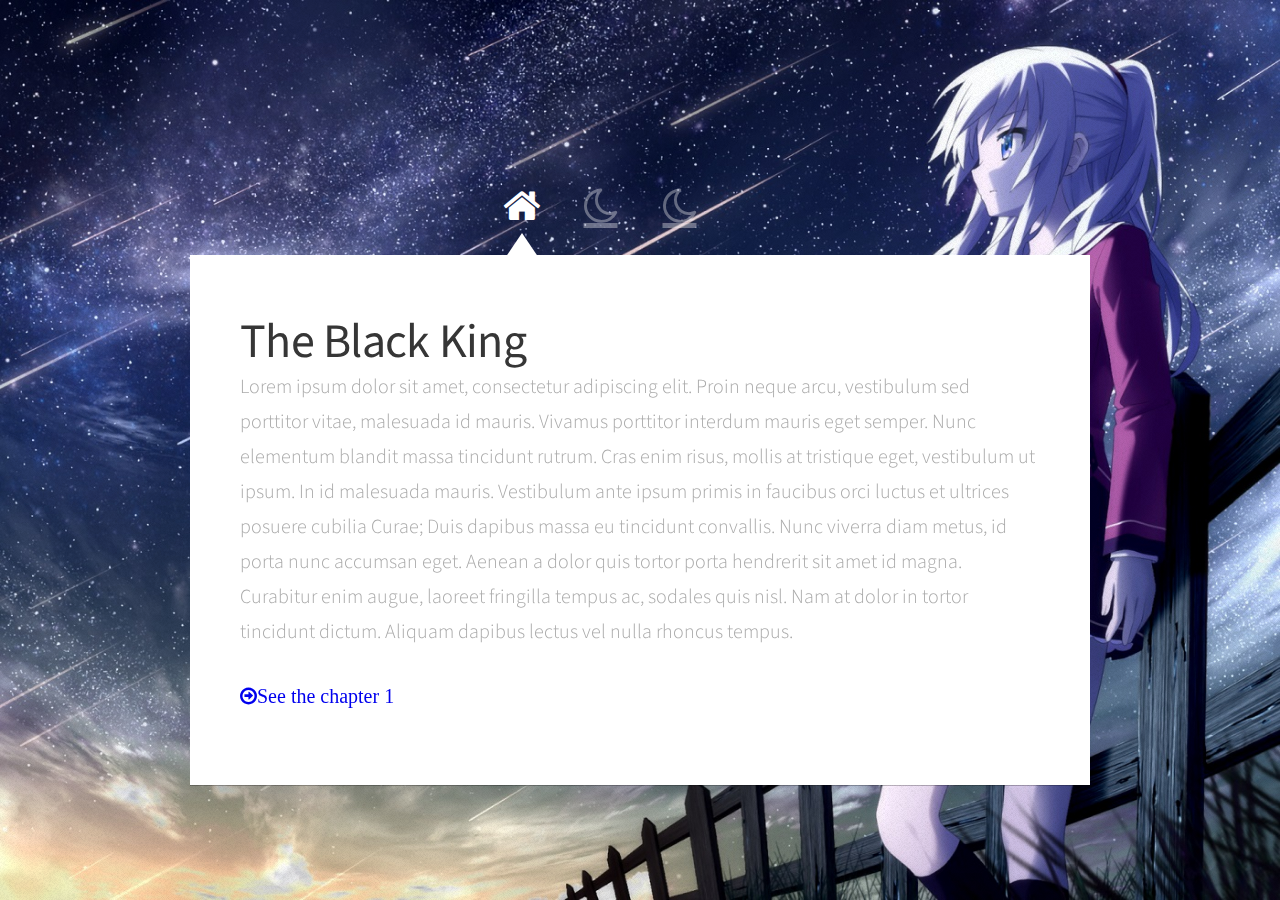
==== story.html @ 67799477 "Website want to build" ====
<!DOCTYPE html>
<html lang="en" dir="ltr">
    <head>
        <title>Characters</title>
		<meta charset="utf-8" />
		<meta name="viewport" content="width=device-width, initial-scale=1" />
		<!--[if lte IE 8]><script src="assets/js/ie/html5shiv.js"></script><![endif]-->
		<link rel="stylesheet" href="assets/css/main.css" />
		<noscript><link rel="stylesheet" href="assets/css/noscript.css" /></noscript>
		<!--[if lte IE 8]><link rel="stylesheet" href="assets/css/ie8.css" /><![endif]-->
    </head>
    <body>

        <!-- Wrapper -->
        <div id="wrapper">

            <!-- Nav -->
            <nav id="nav">
                <a href="#test" class="icon fa-home active"><span>About</span></a>
                <a href="#chOne" class="fa fa-moon-o"><span>Chapter 1</span></a>
                <a href="#chTwo" class="fa fa-moon-o"><span>Chapter 2</span></a>
                <!-- <i class="fas fa-chess-king"></i> -->
                <!-- <i class="glyphicon glyphicon-king"></i> -->
                <!-- <i class="fi-crown"></i> -->
                <a href="index.html"><span>Profile Page</span></a>
            </nav>

            <!-- Main -->
            <div id="main">

                <!-- The King Serise -->
                    <article id="test" class="panel" class="king">
                        <header>
                            <h1>The Black King</h1>
                            <p>
                                Lorem ipsum dolor sit amet, consectetur adipiscing elit. Proin neque arcu, vestibulum sed porttitor vitae, malesuada id mauris. Vivamus porttitor interdum mauris eget semper. Nunc elementum blandit massa tincidunt rutrum. Cras enim risus, mollis at tristique eget, vestibulum ut ipsum. In id malesuada mauris. Vestibulum ante ipsum primis in faucibus orci luctus et ultrices posuere cubilia Curae; Duis dapibus massa eu tincidunt convallis. Nunc viverra diam metus, id porta nunc accumsan eget. Aenean a dolor quis tortor porta hendrerit sit amet id magna. Curabitur enim augue, laoreet fringilla tempus ac, sodales quis nisl. Nam at dolor in tortor tincidunt dictum. Aliquam dapibus lectus vel nulla rhoncus tempus.
                            </p>
                        </header>
                        <a href="#chOne" class="jumplink pic">
                            <span class="arrow fa fa-arrow-circle-o-right"><span>See the chapter 1</span></span>
                            <!-- <img src="" alt=""> -->
                            <!-- <img src="images/me.jpg" alt="" /> -->
                        </a>
                    </article>

                <!-- Chapter 1 -->
                    <article id="chOne" class="panel">
                        <header>
                            <h2>Chapter 1: the black king</h2>
                            <!-- <p>IT Student at Madison Area Technical College</p> -->
                        </header>
                        <p>
                            Lorem ipsum dolor sit amet, consectetur adipiscing elit. Integer sodales vel eros sit amet ornare. Nam ullamcorper magna vitae luctus sollicitudin. Maecenas porta ut nisi non sollicitudin. Proin et imperdiet arcu. Vestibulum hendrerit elit quis lectus pellentesque, vel feugiat nunc malesuada. Sed nunc justo, vestibulum non suscipit eget, pellentesque nec metus. Donec porta semper quam, non volutpat massa convallis aliquam.
                            <br>
                            Donec convallis rutrum lacus, pharetra pellentesque risus venenatis nec. Maecenas aliquam leo id urna dignissim semper. Quisque porttitor dui in purus semper, at dapibus massa ullamcorper. Duis lacinia dolor eget felis tristique suscipit. Pellentesque blandit lacinia purus. Sed in sapien eu augue interdum lacinia vitae a urna. Aliquam erat volutpat. Nam mollis augue eget tellus varius mattis. Duis eu orci eget ante lobortis laoreet at eget urna. Donec quis placerat diam. Maecenas non vehicula justo. Vivamus volutpat commodo lectus, vel iaculis ex aliquet sed. Nullam egestas urna massa, volutpat cursus arcu egestas eget. Maecenas non leo nunc. Vivamus sit amet maximus erat.
                            <br>
                            Praesent vel lobortis augue. Phasellus dictum nulla ac quam commodo maximus sed at metus. Nam nec eros et enim consectetur pretium a mollis ante. Integer luctus neque ac lorem imperdiet mollis. Integer euismod a elit non dapibus. Aliquam erat volutpat. Cras vulputate egestas massa, ut hendrerit leo vulputate id. Nullam a ex non massa luctus gravida at consectetur est. Quisque finibus justo mauris, quis dignissim lacus pellentesque id. Fusce facilisis porta enim, nec fringilla magna consectetur id. Curabitur iaculis lorem at commodo luctus. Morbi tempus ante id leo dignissim, vitae ultricies mi posuere.
                            <br>
                            Phasellus at erat elementum, vehicula mauris ut, euismod nisl. Sed sed nisl vel arcu fermentum pharetra. Cras finibus tempus lorem, facilisis eleifend est bibendum ut. Vestibulum ante ipsum primis in faucibus orci luctus et ultrices posuere cubilia Curae; Cras neque est, interdum gravida dignissim ac, dapibus ut sapien. Aliquam condimentum venenatis pellentesque. Vivamus ante urna, finibus at auctor in, interdum sed velit. Donec luctus gravida scelerisque. Vestibulum et erat luctus, sodales justo a, egestas libero. Proin ut tempor diam, et scelerisque dolor. Duis vel nisl nisi. Maecenas ligula ipsum, ultrices vel finibus in, bibendum sit amet elit. Curabitur semper tempus auctor.
                            <br>
                            Vivamus viverra semper blandit. Ut blandit tristique nulla, in egestas magna pellentesque varius. Nulla et erat laoreet, semper lacus sed, viverra odio. Praesent ornare efficitur sollicitudin. Ut eleifend lorem non risus tempor, id maximus dolor vulputate. Nullam et consectetur nisl. Vestibulum sagittis commodo metus non rutrum. Vivamus venenatis turpis hendrerit felis fringilla, sed condimentum risus vulputate. Aenean porttitor tristique gravida.
                        </p>
                        <!-- <a href="#work" class="jumplink pic"> -->
                            <!-- <span class="arrow fa fa-arrow-circle-o-right"><span>See my work</span></span> -->
                            <!--
                            <i class="fa fa-arrow-circle-o-right"></i>
                            <i class="fa fa-arrow-right"></i>
                            ionicons ion-android-arrow-dropright-circle
                            <span class="arrow icon fa-chevron-right"><span>See my work</span></span>
                            -->
                            <!-- <img src="images/me.jpg" alt="" /> -->
                        <!-- </a> -->
                        <a href="#chOne" class="jumplink pic">
                            <span class="arrow far fa-arrow-alt-circle-up">
                                <span>Back to the top</span>
                                <!-- <i class="far fa-arrow-alt-circle-up"></i> -->
                            </span>
                        </a>
                        <a href="#chTwo" class="jumplink pic">
                            <span class="arrow fa fa-arrow-circle-o-right">
                                <span>See next chapter</span>
                            </span>
                        </a>
                    </article>

                <!-- Chapter 2 -->
                    <article id="chTwo" class="panel">
                        <header>
                            <h2>Chapter 2: pandor box</h2>
                        </header>
                        <p>
                            Lorem ipsum dolor sit amet, consectetur adipiscing elit. Integer sodales vel eros sit amet ornare. Nam ullamcorper magna vitae luctus sollicitudin. Maecenas porta ut nisi non sollicitudin. Proin et imperdiet arcu. Vestibulum hendrerit elit quis lectus pellentesque, vel feugiat nunc malesuada. Sed nunc justo, vestibulum non suscipit eget, pellentesque nec metus. Donec porta semper quam, non volutpat massa convallis aliquam.
                            <br>
                            Donec convallis rutrum lacus, pharetra pellentesque risus venenatis nec. Maecenas aliquam leo id urna dignissim semper. Quisque porttitor dui in purus semper, at dapibus massa ullamcorper. Duis lacinia dolor eget felis tristique suscipit. Pellentesque blandit lacinia purus. Sed in sapien eu augue interdum lacinia vitae a urna. Aliquam erat volutpat. Nam mollis augue eget tellus varius mattis. Duis eu orci eget ante lobortis laoreet at eget urna. Donec quis placerat diam. Maecenas non vehicula justo. Vivamus volutpat commodo lectus, vel iaculis ex aliquet sed. Nullam egestas urna massa, volutpat cursus arcu egestas eget. Maecenas non leo nunc. Vivamus sit amet maximus erat.
                            <br>
                            Praesent vel lobortis augue. Phasellus dictum nulla ac quam commodo maximus sed at metus. Nam nec eros et enim consectetur pretium a mollis ante. Integer luctus neque ac lorem imperdiet mollis. Integer euismod a elit non dapibus. Aliquam erat volutpat. Cras vulputate egestas massa, ut hendrerit leo vulputate id. Nullam a ex non massa luctus gravida at consectetur est. Quisque finibus justo mauris, quis dignissim lacus pellentesque id. Fusce facilisis porta enim, nec fringilla magna consectetur id. Curabitur iaculis lorem at commodo luctus. Morbi tempus ante id leo dignissim, vitae ultricies mi posuere.
                            <br>
                            Phasellus at erat elementum, vehicula mauris ut, euismod nisl. Sed sed nisl vel arcu fermentum pharetra. Cras finibus tempus lorem, facilisis eleifend est bibendum ut. Vestibulum ante ipsum primis in faucibus orci luctus et ultrices posuere cubilia Curae; Cras neque est, interdum gravida dignissim ac, dapibus ut sapien. Aliquam condimentum venenatis pellentesque. Vivamus ante urna, finibus at auctor in, interdum sed velit. Donec luctus gravida scelerisque. Vestibulum et erat luctus, sodales justo a, egestas libero. Proin ut tempor diam, et scelerisque dolor. Duis vel nisl nisi. Maecenas ligula ipsum, ultrices vel finibus in, bibendum sit amet elit. Curabitur semper tempus auctor.
                            <br>
                            Vivamus viverra semper blandit. Ut blandit tristique nulla, in egestas magna pellentesque varius. Nulla et erat laoreet, semper lacus sed, viverra odio. Praesent ornare efficitur sollicitudin. Ut eleifend lorem non risus tempor, id maximus dolor vulputate. Nullam et consectetur nisl. Vestibulum sagittis commodo metus non rutrum. Vivamus venenatis turpis hendrerit felis fringilla, sed condimentum risus vulputate. Aenean porttitor tristique gravida.
                        </p>
                        <!-- <a href="#work" class="jumplink pic"> -->
                            <!-- <span class="arrow fa fa-arrow-circle-o-right"><span>See my work</span></span> -->
                            <!--
                            <i class="fa fa-arrow-circle-o-right"></i>
                            <i class="fa fa-arrow-right"></i>
                            ionicons ion-android-arrow-dropright-circle
                            <span class="arrow icon fa-chevron-right"><span>See my work</span></span>
                            -->
                            <!-- <img src="images/me.jpg" alt="" /> -->
                        <!-- </a> -->
                        <a href="#chTwo" class="jumplink pic">
                            <span class="arrow fa fa-arrow-alt-circle-up">
                                <span>Back to the top</span>
                                <!-- <i class="far fa-arrow-alt-circle-up"></i> -->
                            </span>
                        </a>
                        <br >
                        <a href="#chThr" class="jumplink pic">
                            <span class="arrow fa fa-arrow-circle-o-right">
                                <span>See next chapter</span>
                            </span>
                        </a>
                    </article>
            </div>
        </div>
        <!-- Scripts -->
            <script src="assets/js/jquery.min.js"></script>
            <script src="assets/js/skel.min.js"></script>
            <script src="assets/js/skel-viewport.min.js"></script>
            <script src="assets/js/util.js"></script>
            <!--[if lte IE 8]><script src="assets/js/ie/respond.min.js"></script><![endif]-->
            <script src="assets/js/main.js"></script>
    </body>
</html>
---- assets/css/main.css ----
@import url("https://fonts.googleapis.com/css?family=Source+Sans+Pro:300,400,300italic,400italic");
@import url("font-awesome.min.css");

/*
	Astral by HTML5 UP
	html5up.net | @ajlkn
	Free for personal and commercial use under the CCA 3.0 license (html5up.net/license)
*/

/* Reset */

	html, body, div, span, applet, object, iframe, h1, h2, h3, h4, h5, h6, p, blockquote, pre, a, abbr, acronym, address, big, cite, code, del, dfn, em, img, ins, kbd, q, s, samp, small, strike, strong, sub, sup, tt, var, b, u, i, center, dl, dt, dd, ol, ul, li, fieldset, form, label, legend, table, caption, tbody, tfoot, thead, tr, th, td, article, aside, canvas, details, embed, figure, figcaption, footer, header, hgroup, menu, nav, output, ruby, section, summary, time, mark, audio, video {
		margin: 0;
		padding: 0;
		border: 0;
		font-size: 100%;
		font: inherit;
		vertical-align: baseline;
	}

	article, aside, details, figcaption, figure, footer, header, hgroup, menu, nav, section {
		display: block;
	}

	body {
		line-height: 1;
	}

	ol, ul {
		list-style: none;
	}

	blockquote, q {
		quotes: none;
	}

	blockquote:before, blockquote:after, q:before, q:after {
		content: '';
		content: none;
	}

	table {
		border-collapse: collapse;
		border-spacing: 0;
	}

	body {
		-webkit-text-size-adjust: none;
	}

/* Box Model */

	*, *:before, *:after {
		-moz-box-sizing: border-box;
		-webkit-box-sizing: border-box;
		box-sizing: border-box;
	}

/* Grid */

	.row {
		border-bottom: solid 1px transparent;
		-moz-box-sizing: border-box;
		-webkit-box-sizing: border-box;
		box-sizing: border-box;
	}

	.row > * {
		float: left;
		-moz-box-sizing: border-box;
		-webkit-box-sizing: border-box;
		box-sizing: border-box;
	}

	.row:after, .row:before {
		content: '';
		display: block;
		clear: both;
		height: 0;
	}

	.row.uniform > * > :first-child {
		margin-top: 0;
	}

	.row.uniform > * > :last-child {
		margin-bottom: 0;
	}

	.row.\30 \25 > * {
		padding: 0 0 0 0px;
	}

	.row.\30 \25 {
		margin: 0 0 -1px 0px;
	}

	.row.uniform.\30 \25 > * {
		padding: 0px 0 0 0px;
	}

	.row.uniform.\30 \25 {
		margin: 0px 0 -1px 0px;
	}

	.row > * {
		padding: 0 0 0 40px;
	}

	.row {
		margin: 0 0 -1px -40px;
	}

	.row.uniform > * {
		padding: 40px 0 0 40px;
	}

	.row.uniform {
		margin: -40px 0 -1px -40px;
	}

	.row.\32 00\25 > * {
		padding: 0 0 0 80px;
	}

	.row.\32 00\25 {
		margin: 0 0 -1px -80px;
	}

	.row.uniform.\32 00\25 > * {
		padding: 80px 0 0 80px;
	}

	.row.uniform.\32 00\25 {
		margin: -80px 0 -1px -80px;
	}

	.row.\31 50\25 > * {
		padding: 0 0 0 60px;
	}

	.row.\31 50\25 {
		margin: 0 0 -1px -60px;
	}

	.row.uniform.\31 50\25 > * {
		padding: 60px 0 0 60px;
	}

	.row.uniform.\31 50\25 {
		margin: -60px 0 -1px -60px;
	}

	.row.\35 0\25 > * {
		padding: 0 0 0 20px;
	}

	.row.\35 0\25 {
		margin: 0 0 -1px -20px;
	}

	.row.uniform.\35 0\25 > * {
		padding: 20px 0 0 20px;
	}

	.row.uniform.\35 0\25 {
		margin: -20px 0 -1px -20px;
	}

	.row.\32 5\25 > * {
		padding: 0 0 0 10px;
	}

	.row.\32 5\25 {
		margin: 0 0 -1px -10px;
	}

	.row.uniform.\32 5\25 > * {
		padding: 10px 0 0 10px;
	}

	.row.uniform.\32 5\25 {
		margin: -10px 0 -1px -10px;
	}

	.\31 2u, .\31 2u\24 {
		width: 100%;
		clear: none;
		margin-left: 0;
	}

	.\31 1u, .\31 1u\24 {
		width: 91.6666666667%;
		clear: none;
		margin-left: 0;
	}

	.\31 0u, .\31 0u\24 {
		width: 83.3333333333%;
		clear: none;
		margin-left: 0;
	}

	.\39 u, .\39 u\24 {
		width: 75%;
		clear: none;
		margin-left: 0;
	}

	.\38 u, .\38 u\24 {
		width: 66.6666666667%;
		clear: none;
		margin-left: 0;
	}

	.\37 u, .\37 u\24 {
		width: 58.3333333333%;
		clear: none;
		margin-left: 0;
	}

	.\36 u, .\36 u\24 {
		width: 50%;
		clear: none;
		margin-left: 0;
	}

	.\35 u, .\35 u\24 {
		width: 41.6666666667%;
		clear: none;
		margin-left: 0;
	}

	.\34 u, .\34 u\24 {
		width: 33.3333333333%;
		clear: none;
		margin-left: 0;
	}

	.\33 u, .\33 u\24 {
		width: 25%;
		clear: none;
		margin-left: 0;
	}

	.\32 u, .\32 u\24 {
		width: 16.6666666667%;
		clear: none;
		margin-left: 0;
	}

	.\31 u, .\31 u\24 {
		width: 8.3333333333%;
		clear: none;
		margin-left: 0;
	}

	.\31 2u\24 + *,
	.\31 1u\24 + *,
	.\31 0u\24 + *,
	.\39 u\24 + *,
	.\38 u\24 + *,
	.\37 u\24 + *,
	.\36 u\24 + *,
	.\35 u\24 + *,
	.\34 u\24 + *,
	.\33 u\24 + *,
	.\32 u\24 + *,
	.\31 u\24 + * {
		clear: left;
	}

	.\-11u {
		margin-left: 91.66667%;
	}

	.\-10u {
		margin-left: 83.33333%;
	}

	.\-9u {
		margin-left: 75%;
	}

	.\-8u {
		margin-left: 66.66667%;
	}

	.\-7u {
		margin-left: 58.33333%;
	}

	.\-6u {
		margin-left: 50%;
	}

	.\-5u {
		margin-left: 41.66667%;
	}

	.\-4u {
		margin-left: 33.33333%;
	}

	.\-3u {
		margin-left: 25%;
	}

	.\-2u {
		margin-left: 16.66667%;
	}

	.\-1u {
		margin-left: 8.33333%;
	}

	@media screen and (min-width: 737px) {

		.row > * {
			padding: 25px 0 0 25px;
		}

		.row {
			margin: -25px 0 -1px -25px;
		}

		.row.uniform > * {
			padding: 25px 0 0 25px;
		}

		.row.uniform {
			margin: -25px 0 -1px -25px;
		}

		.row.\32 00\25 > * {
			padding: 50px 0 0 50px;
		}

		.row.\32 00\25 {
			margin: -50px 0 -1px -50px;
		}

		.row.uniform.\32 00\25 > * {
			padding: 50px 0 0 50px;
		}

		.row.uniform.\32 00\25 {
			margin: -50px 0 -1px -50px;
		}

		.row.\31 50\25 > * {
			padding: 37.5px 0 0 37.5px;
		}

		.row.\31 50\25 {
			margin: -37.5px 0 -1px -37.5px;
		}

		.row.uniform.\31 50\25 > * {
			padding: 37.5px 0 0 37.5px;
		}

		.row.uniform.\31 50\25 {
			margin: -37.5px 0 -1px -37.5px;
		}

		.row.\35 0\25 > * {
			padding: 12.5px 0 0 12.5px;
		}

		.row.\35 0\25 {
			margin: -12.5px 0 -1px -12.5px;
		}

		.row.uniform.\35 0\25 > * {
			padding: 12.5px 0 0 12.5px;
		}

		.row.uniform.\35 0\25 {
			margin: -12.5px 0 -1px -12.5px;
		}

		.row.\32 5\25 > * {
			padding: 6.25px 0 0 6.25px;
		}

		.row.\32 5\25 {
			margin: -6.25px 0 -1px -6.25px;
		}

		.row.uniform.\32 5\25 > * {
			padding: 6.25px 0 0 6.25px;
		}

		.row.uniform.\32 5\25 {
			margin: -6.25px 0 -1px -6.25px;
		}

		.\31 2u\28desktop\29, .\31 2u\24\28desktop\29 {
			width: 100%;
			clear: none;
			margin-left: 0;
		}

		.\31 1u\28desktop\29, .\31 1u\24\28desktop\29 {
			width: 91.6666666667%;
			clear: none;
			margin-left: 0;
		}

		.\31 0u\28desktop\29, .\31 0u\24\28desktop\29 {
			width: 83.3333333333%;
			clear: none;
			margin-left: 0;
		}

		.\39 u\28desktop\29, .\39 u\24\28desktop\29 {
			width: 75%;
			clear: none;
			margin-left: 0;
		}

		.\38 u\28desktop\29, .\38 u\24\28desktop\29 {
			width: 66.6666666667%;
			clear: none;
			margin-left: 0;
		}

		.\37 u\28desktop\29, .\37 u\24\28desktop\29 {
			width: 58.3333333333%;
			clear: none;
			margin-left: 0;
		}

		.\36 u\28desktop\29, .\36 u\24\28desktop\29 {
			width: 50%;
			clear: none;
			margin-left: 0;
		}

		.\35 u\28desktop\29, .\35 u\24\28desktop\29 {
			width: 41.6666666667%;
			clear: none;
			margin-left: 0;
		}

		.\34 u\28desktop\29, .\34 u\24\28desktop\29 {
			width: 33.3333333333%;
			clear: none;
			margin-left: 0;
		}

		.\33 u\28desktop\29, .\33 u\24\28desktop\29 {
			width: 25%;
			clear: none;
			margin-left: 0;
		}

		.\32 u\28desktop\29, .\32 u\24\28desktop\29 {
			width: 16.6666666667%;
			clear: none;
			margin-left: 0;
		}

		.\31 u\28desktop\29, .\31 u\24\28desktop\29 {
			width: 8.3333333333%;
			clear: none;
			margin-left: 0;
		}

		.\31 2u\24\28desktop\29 + *,
		.\31 1u\24\28desktop\29 + *,
		.\31 0u\24\28desktop\29 + *,
		.\39 u\24\28desktop\29 + *,
		.\38 u\24\28desktop\29 + *,
		.\37 u\24\28desktop\29 + *,
		.\36 u\24\28desktop\29 + *,
		.\35 u\24\28desktop\29 + *,
		.\34 u\24\28desktop\29 + *,
		.\33 u\24\28desktop\29 + *,
		.\32 u\24\28desktop\29 + *,
		.\31 u\24\28desktop\29 + * {
			clear: left;
		}

		.\-11u\28desktop\29 {
			margin-left: 91.66667%;
		}

		.\-10u\28desktop\29 {
			margin-left: 83.33333%;
		}

		.\-9u\28desktop\29 {
			margin-left: 75%;
		}

		.\-8u\28desktop\29 {
			margin-left: 66.66667%;
		}

		.\-7u\28desktop\29 {
			margin-left: 58.33333%;
		}

		.\-6u\28desktop\29 {
			margin-left: 50%;
		}

		.\-5u\28desktop\29 {
			margin-left: 41.66667%;
		}

		.\-4u\28desktop\29 {
			margin-left: 33.33333%;
		}

		.\-3u\28desktop\29 {
			margin-left: 25%;
		}

		.\-2u\28desktop\29 {
			margin-left: 16.66667%;
		}

		.\-1u\28desktop\29 {
			margin-left: 8.33333%;
		}

	}

	@media screen and (max-width: 736px) {

		.row > * {
			padding: 15px 0 0 15px;
		}

		.row {
			margin: -15px 0 -1px -15px;
		}

		.row.uniform > * {
			padding: 15px 0 0 15px;
		}

		.row.uniform {
			margin: -15px 0 -1px -15px;
		}

		.row.\32 00\25 > * {
			padding: 30px 0 0 30px;
		}

		.row.\32 00\25 {
			margin: -30px 0 -1px -30px;
		}

		.row.uniform.\32 00\25 > * {
			padding: 30px 0 0 30px;
		}

		.row.uniform.\32 00\25 {
			margin: -30px 0 -1px -30px;
		}

		.row.\31 50\25 > * {
			padding: 22.5px 0 0 22.5px;
		}

		.row.\31 50\25 {
			margin: -22.5px 0 -1px -22.5px;
		}

		.row.uniform.\31 50\25 > * {
			padding: 22.5px 0 0 22.5px;
		}

		.row.uniform.\31 50\25 {
			margin: -22.5px 0 -1px -22.5px;
		}

		.row.\35 0\25 > * {
			padding: 7.5px 0 0 7.5px;
		}

		.row.\35 0\25 {
			margin: -7.5px 0 -1px -7.5px;
		}

		.row.uniform.\35 0\25 > * {
			padding: 7.5px 0 0 7.5px;
		}

		.row.uniform.\35 0\25 {
			margin: -7.5px 0 -1px -7.5px;
		}

		.row.\32 5\25 > * {
			padding: 3.75px 0 0 3.75px;
		}

		.row.\32 5\25 {
			margin: -3.75px 0 -1px -3.75px;
		}

		.row.uniform.\32 5\25 > * {
			padding: 3.75px 0 0 3.75px;
		}

		.row.uniform.\32 5\25 {
			margin: -3.75px 0 -1px -3.75px;
		}

		.\31 2u\28mobile\29, .\31 2u\24\28mobile\29 {
			width: 100%;
			clear: none;
			margin-left: 0;
		}

		.\31 1u\28mobile\29, .\31 1u\24\28mobile\29 {
			width: 91.6666666667%;
			clear: none;
			margin-left: 0;
		}

		.\31 0u\28mobile\29, .\31 0u\24\28mobile\29 {
			width: 83.3333333333%;
			clear: none;
			margin-left: 0;
		}

		.\39 u\28mobile\29, .\39 u\24\28mobile\29 {
			width: 75%;
			clear: none;
			margin-left: 0;
		}

		.\38 u\28mobile\29, .\38 u\24\28mobile\29 {
			width: 66.6666666667%;
			clear: none;
			margin-left: 0;
		}

		.\37 u\28mobile\29, .\37 u\24\28mobile\29 {
			width: 58.3333333333%;
			clear: none;
			margin-left: 0;
		}

		.\36 u\28mobile\29, .\36 u\24\28mobile\29 {
			width: 50%;
			clear: none;
			margin-left: 0;
		}

		.\35 u\28mobile\29, .\35 u\24\28mobile\29 {
			width: 41.6666666667%;
			clear: none;
			margin-left: 0;
		}

		.\34 u\28mobile\29, .\34 u\24\28mobile\29 {
			width: 33.3333333333%;
			clear: none;
			margin-left: 0;
		}

		.\33 u\28mobile\29, .\33 u\24\28mobile\29 {
			width: 25%;
			clear: none;
			margin-left: 0;
		}

		.\32 u\28mobile\29, .\32 u\24\28mobile\29 {
			width: 16.6666666667%;
			clear: none;
			margin-left: 0;
		}

		.\31 u\28mobile\29, .\31 u\24\28mobile\29 {
			width: 8.3333333333%;
			clear: none;
			margin-left: 0;
		}

		.\31 2u\24\28mobile\29 + *,
		.\31 1u\24\28mobile\29 + *,
		.\31 0u\24\28mobile\29 + *,
		.\39 u\24\28mobile\29 + *,
		.\38 u\24\28mobile\29 + *,
		.\37 u\24\28mobile\29 + *,
		.\36 u\24\28mobile\29 + *,
		.\35 u\24\28mobile\29 + *,
		.\34 u\24\28mobile\29 + *,
		.\33 u\24\28mobile\29 + *,
		.\32 u\24\28mobile\29 + *,
		.\31 u\24\28mobile\29 + * {
			clear: left;
		}

		.\-11u\28mobile\29 {
			margin-left: 91.66667%;
		}

		.\-10u\28mobile\29 {
			margin-left: 83.33333%;
		}

		.\-9u\28mobile\29 {
			margin-left: 75%;
		}

		.\-8u\28mobile\29 {
			margin-left: 66.66667%;
		}

		.\-7u\28mobile\29 {
			margin-left: 58.33333%;
		}

		.\-6u\28mobile\29 {
			margin-left: 50%;
		}

		.\-5u\28mobile\29 {
			margin-left: 41.66667%;
		}

		.\-4u\28mobile\29 {
			margin-left: 33.33333%;
		}

		.\-3u\28mobile\29 {
			margin-left: 25%;
		}

		.\-2u\28mobile\29 {
			margin-left: 16.66667%;
		}

		.\-1u\28mobile\29 {
			margin-left: 8.33333%;
		}

	}

/* Basic */

	body {
		background-image: url("images/overlay.png"), url("images/bg04.jpg");
		background-repeat: repeat, no-repeat;
		background-size: auto, 100% 100%;
		font-family: 'Source Sans Pro', sans-serif;
		font-weight: 300;
		color: #777777;
		/*color: rgb(6,40,40);*/
	}

		body.is-loading *, body.is-loading *:before, body.is-loading *:after {
			-moz-transition: none !important;
			-webkit-transition: none !important;
			-ms-transition: none !important;
			transition: none !important;
			-moz-animation: none !important;
			-webkit-animation: none !important;
			-ms-animation: none !important;
			animation: none !important;
		}

	input, textarea, select {
		font-family: 'Source Sans Pro', sans-serif;
		font-weight: 300;
		color: #777777;
	}

	strong, b, h1, h2, h3, h4, h5, h6 {
		font-weight: 400;
		color: #363636;
	}

	blockquote {
		border-left: solid 0.5em #ddd;
		padding: 1em 0 1em 2em;
		font-style: italic;
	}

	em, i {
		font-style: italic;
	}

	hr {
		border: 0;
		border-top: solid 1px #ddd;
		padding: 1.5em 0 0 0;
		margin: 1.75em 0 0 0;
	}

	sub {
		position: relative;
		top: 0.5em;
		font-size: 0.8em;
	}

	sup {
		position: relative;
		top: -0.5em;
		font-size: 0.8em;
	}

	br.clear {
		clear: both;
	}

	p, ul, ol, dl, table, blockquote, form {
		margin-bottom: 2em;
	}

/* Table */

	table {
		width: 100%;
	}

		table.default tbody tr {
			border-bottom: solid 1px #f4f4f4;
		}

		table.default td {
			padding: 0.5em 1em 0.5em 1em;
		}

		table.default th {
			text-align: left;
			font-weight: 400;
			padding: 0.5em 1em 0.5em 1em;
		}

		table.default thead {
			border-bottom: solid 2px #f4f4f4;
		}

/* Form */

	form label {
		display: block;
		font-weight: 400;
		color: #363636;
		margin: 0 0 1em 0;
	}

	form input[type="text"],
	form input[type="email"],
	form input[type="password"],
	form select,
	form textarea {
		-webkit-appearance: none;
		border: 0;
		background: #f4f4f4;
		padding: 0.75em;
		width: 100%;
		-moz-transition: background-color .25s ease-in-out;
		-webkit-transition: background-color .25s ease-in-out;
		-ms-transition: background-color .25s ease-in-out;
		transition: background-color .25s ease-in-out;
	}

		form input[type="text"]:focus,
		form input[type="email"]:focus,
		form input[type="password"]:focus,
		form select:focus,
		form textarea:focus {
			background: #f8f8f8;
		}

	form input[type="text"],
	form input[type="email"],
	form input[type="password"],
	form select {
		line-height: 1.35em;
	}

	form ::-webkit-input-placeholder {
		color: #999;
	}

	form :-moz-placeholder {
		color: #999;
	}

	form ::-moz-placeholder {
		color: #999;
	}

	form :-ms-input-placeholder {
		color: #999;
	}

/* Section/Article */

	section, article {
		margin-bottom: 3em;
	}

		section > :last-child, section:last-child, article > :last-child, article:last-child {
			margin-bottom: 0;
		}

	header > p {
		color: #aaa;
	}

/* Image */

	.image {
		display: inline-block;
	}

		.image img {
			display: block;
			width: 100%;
		}

		.image.fit {
			display: block;
			width: 100%;
		}

		.image.featured {
			display: block;
			width: 100%;
			margin: 0 0 2em 0;
		}

		.image.left {
			float: left;
			margin: 0 2em 2em 0;
		}

		.image.centered {
			display: block;
			margin: 0 0 2em 0;
		}

			.image.centered img {
				margin: 0 auto;
				width: auto;
			}

/* Button */

	input[type="button"],
	input[type="submit"],
	input[type="reset"],
	button,
	.button {
		-webkit-appearance: none;
		display: inline-block;
		background-color: #222222;
		color: #ffffff;
		border: 0;
		cursor: pointer;
		outline: 0;
		-moz-transition: background-color .25s ease-in-out;
		-webkit-transition: background-color .25s ease-in-out;
		-ms-transition: background-color .25s ease-in-out;
		transition: background-color .25s ease-in-out;
	}

		input[type="button"]:hover,
		input[type="submit"]:hover,
		input[type="reset"]:hover,
		button:hover,
		.button:hover {
			background-color: #333333;
		}

		input[type="button"]:active,
		input[type="submit"]:active,
		input[type="reset"]:active,
		button:active,
		.button:active {
			background-color: #444444;
		}

		input[type="button"].alt,
		input[type="submit"].alt,
		input[type="reset"].alt,
		button.alt,
		.button.alt {
			background-color: #777777;
		}

			input[type="button"].alt:hover,
			input[type="submit"].alt:hover,
			input[type="reset"].alt:hover,
			button.alt:hover,
			.button.alt:hover {
				background-color: #888888;
			}

			input[type="button"].alt:active,
			input[type="submit"].alt:active,
			input[type="reset"].alt:active,
			button.alt:active,
			.button.alt:active {
				background-color: #999999;
			}

/* List */

	ul.default {
		list-style: disc;
		padding-left: 1em;
	}

		ul.default li {
			padding-left: 0.5em;
		}

	ul.actions li {
		display: inline-block;
		margin-left: 0.5em;
	}

		ul.actions li:first-child {
			margin-left: 0;
		}

	ol.default {
		list-style: decimal;
		padding-left: 1.25em;
	}

		ol.default li {
			padding-left: 0.25em;
		}

/* Icons */

	.icon {
		position: relative;
		text-decoration: none;
	}

		.icon:before {
			-moz-osx-font-smoothing: grayscale;
			-webkit-font-smoothing: antialiased;
			font-family: FontAwesome;
			font-style: normal;
			font-weight: normal;
			text-transform: none !important;
		}

		.icon > .label {
			display: none;
		}

/* Nav */

	#nav a {
		position: relative;
		display: inline-block;
		/*color: #ffffff;*/
		color: white;
		width: 1em;
		height: 1em;
		line-height: 0.9em;
	}

		#nav a.icon:before {
			padding-right: 0;
		}

/* Panels */

	#main {
		position: relative;
		overflow: hidden;
	}

	.panel {
		position: relative;
	}

/* Me */

	#me .pic {
		position: relative;
		display: block;
		/* margin-left: 1px; */
	}

		#me .pic:before {
			content: '';
			position: absolute;
			top: 0;
			left: 0;
			background: url("images/overlay.png");
			width: 100%;
			height: 100%;
			z-index: 1;
		}
	/* #me .king header {
		width: 25%;

	} */

/* Footer */

	#footer {
		/*color: #ccc;
		color: rgba(255, 255, 255, 0.45);*/
		color: black;
	}

		#footer a {
			color: #ddd;
			color: rgba(255, 255, 255, 0.65);
			-moz-transition: color .25s ease-in-out;
			-webkit-transition: color .25s ease-in-out;
			-ms-transition: color .25s ease-in-out;
			transition: color .25s ease-in-out;
		}

			#footer a:hover {
				color: blue;
				font-weight: bold;
			}

		#footer .copyright li {
			display: inline-block;
		}

			#footer .copyright li:before {
				display: inline;
				content: '\2022';
				opacity: 0.5;
				padding: 0 0.75em 0 0.75em;
			}

			#footer .copyright li:first-child:before {
				display: none;
			}

/* Desktop */

	@media screen and (min-width: 737px) {

		/* Basic */

			html {
				min-width: 100%;
				min-height: 100%;
			}

			body {
				width: 100%;
				min-width: 1000px;
				min-height: 100%;
				overflow-y: scroll;
				background-attachment: fixed;
				font-size: 14pt;
				line-height: 1.75em;
			}

			input, textarea, select {
				font-size: 14pt;
				line-height: 1.75em;
			}

			h1 {
				font-size: 2.4em;
				letter-spacing: -0.015em;
			}

			h2 {
				font-size: 1.8em;
				letter-spacing: -0.015em;
			}

			h3, h4, h5, h6 {
				font-size: 1.25em;
				letter-spacing: -0.015em;
			}

		/* Section/Article */

			header {
				margin: 0 0 1.5em 0;
			}

				header > p {
					margin: 0.5em 0 0 0;
				}

		/* Button */

			input[type="button"],
			input[type="submit"],
			input[type="reset"],
			button,
			.button {
				padding: 0.7em 1.5em 0.7em 1.5em;
			}

				input[type="button"].small,
				input[type="submit"].small,
				input[type="reset"].small,
				button.small,
				.button.small {
					font-size: 0.75em;
				}

				input[type="button"].big,
				input[type="submit"].big,
				input[type="reset"].big,
				button.big,
				.button.big {
					font-size: 1.25em;
					padding: 0.5em 1.25em 0.5em 1.25em;
				}

				input[type="button"].huge,
				input[type="submit"].huge,
				input[type="reset"].huge,
				button.huge,
				.button.huge {
					font-size: 1.5em;
					padding: 0.5em 1.25em 0.5em 1.25em;
				}

		/* Wrapper */

			#wrapper {
				width: 45em;
				margin: 0 auto;
				opacity: 0.00001;
			}

				#wrapper.tall {
					padding-bottom: 6em;
				}

		/* Nav */

			#nav {
				text-align: center;
				height: 4.25em;
				cursor: default;
			}

				#nav a {
					font-size: 2.5em;
					margin: 0 0.25em 0 0.25em;
					opacity: 0.35;
					outline: 0;
					-moz-transition: opacity .25s ease-in-out;
					-webkit-transition: opacity .25s ease-in-out;
					-ms-transition: opacity .25s ease-in-out;
					transition: opacity .25s ease-in-out;
				}

					#nav a:before {
						font-size: 0.8em;
					}

					#nav a:after {
						content: '';
						display: block;
						position: absolute;
						left: 50%;
						bottom: -0.75em;
						margin-left: -0.5em;
						border-bottom: solid 0em #ffffff;
						border-left: solid 0.5em transparent;
						border-right: solid 0.5em transparent;
						-moz-transition: border-bottom-width .25s ease-in-out;
						-webkit-transition: border-bottom-width .25s ease-in-out;
						-ms-transition: border-bottom-width .25s ease-in-out;
						transition: border-bottom-width .25s ease-in-out;
					}

					#nav a span {
						display: block;
						position: absolute;
						/*background: #222222;*/
						background: white;
						/*color: #ffffff;*/
						color: blue;
						top: -2.75em;
						font-size: 0.3em;
						height: 2.25em;
						line-height: 2.25em;
						left: 50%;
						opacity: 0;
						-moz-transition: opacity .25s ease-in-out;
						-webkit-transition: opacity .25s ease-in-out;
						-ms-transition: opacity .25s ease-in-out;
						transition: opacity .25s ease-in-out;
						width: 5.5em;
						margin-left: -2.75em;
					}

						#nav a span:after {
							content: '';
							display: block;
							position: absolute;
							/*bottom: -0.4em;*/
							bottom: -0.75em;
							left: 50%;
							margin-left: -0.6em;
							/*border-top: solid 0.6em #222222;*/
							border-top: solid 0.6em white;
							border-left: solid 0.6em transparent;
							border-right: solid 0.6em transparent;
						}

					#nav a:hover {
						opacity: 1.0;
					}

						#nav a:hover span {
							opacity: 1.0;
						}

					#nav a.active {
						opacity: 1.0;
					}

						#nav a.active:after {
							/*border-bottom-width: 0.5em;*/
							border-bottom-width: 0.75em;
						}

		/* Panels */

			#main {
				width: 45em;
				background: #ffffff;
				box-shadow: 0px 1px 0px 0px rgba(0, 0, 0, 0.25);
			}

			.panel {
				padding: 3.5em 2.5em 3.5em 2.5em;
				position: absolute;
				top: 0;
				left: 0;
				width: 45em;
			}

		/* Me */

			#me {
				padding: 0;
				height: 20em;
			}

				#me .pic {
					display: block;
					position: absolute;
					right: -1px;
					top: 0;
					height: 100%;
					text-decoration: none;
				}

					#me .pic img {
						position: relative;
						display: block;
						height: 100%;
					}

					#me .pic .arrow {
						display: block;
						position: absolute;
						right: 0;
						top: 50%;
						margin-top: -1.375em;
						width: 2.75em;
						height: 2.75em;
						background: #000;
						background: rgba(0, 0, 0, 0.75);
						color: #ffffff;
						text-align: center;
						line-height: 2.75em;
						font-size: 1.5em;
						z-index: 1;
						-moz-transition: width .15s ease-in-out, padding-right .15s ease-in-out;
						-webkit-transition: width .15s ease-in-out, padding-right .15s ease-in-out;
						-ms-transition: width .15s ease-in-out, padding-right .15s ease-in-out;
						transition: width .15s ease-in-out, padding-right .15s ease-in-out;
					}

						#me .pic .arrow:before {
							position: relative;
							padding-right: 0;
							top: 0.125em;
						}

						#me .pic .arrow span {
							display: block;
							text-indent: -9999px;
						}

					#me .pic:hover .arrow {
						width: 3em;
						padding-right: 0.25em;
					}

				#me header {
					position: absolute;
					left: 0;
					top: 0;
					width: 100%;
					height: 100%;
					margin-left: 2.5em;
				}

					#me header > h1 {
						position: absolute;
						left: 0;
						bottom: 52.5%;
						margin: 0;
					}

					#me header > p {
						position: absolute;
						left: 0;
						top: 52.5%;
						font-size: 1.5em;
						letter-spacing: -0.015em;
						margin-top: 0;
					}

		/* Footer */

			#footer {
				text-align: center;
				padding: 2em 0 0 0;
				font-size: 0.75em;
			}

	}

/* Mobile */

	@media screen and (max-width: 736px) {

		/* Basic */

			body, input, textarea, select {
				font-size: 11pt;
				line-height: 1.75em;
			}

			h1, h2 {
				font-size: 1.75em;
				letter-spacing: -0.025em;
			}

			h3, h4, h5, h6 {
				font-size: 1.25em;
				letter-spacing: -0.025em;
			}

		/* Section/Article */

			header {
				margin: 0 0 1.5em 0;
			}

				header > p {
					margin: 0.5em 0 0 0;
				}

		/* Table */

			table.style1 {
				overflow-x: scroll;
			}

		/* List */

			ul.actions li {
				display: block;
				margin: 0.5em 0 0 0;
			}

				ul.actions li:first-child {
					margin-top: 0;
				}

		/* Button */

			input[type="button"],
			input[type="submit"],
			input[type="reset"],
			button,
			.button {
				display: block;
				width: 100%;
				padding: 0.75em 0 0.75em 0;
				text-align: center;
			}

		/* Wrapper */

			#wrapper {
				padding: 7px;
			}

		/* Nav */

			#nav {
				text-align: center;
				margin: 6px 0 8px 0;
			}

				#nav a {
					font-size: 2em;
					opacity: 0.5;
					outline: 0;
					width: 1.5em;
					height: 1.5em;
					line-height: 1.35em;
					margin: 0 0.25em 0 0.25em;
				}

					#nav a:active {
						opacity: 1.0;
					}

					#nav a span {
						display: none;
					}

		/* Panels */

			#main {
				background: none;
			}

			.panel {
				padding: 15px 15px 15px 15px;
				margin: 0 0 7px 0;
				background: #ffffff;
				box-shadow: 0px 1px 0px 0px rgba(0, 0, 0, 0.25);
			}

				.panel header {
					padding-top: 1em;
				}

		/* Me */

			#me .pic {
				width: 100%;
			}

				#me .pic img {
					display: block;
					width: 100%;
				}

				#me .pic .arrow {
					display: none;
				}

			#me header {
				text-align: center;
			}

				#me header > h1 {
					font-size: 2.15em;
					letter-spacing: -0.025em;
				}

				#me header > p {
					font-size: 1.25em;
				}

		/* Footer */

			#footer {
				text-align: center;
				padding: 2em 0 0 0;
				font-size: 0.85em;
			}

				#footer .copyright li {
					display: block;
				}

					#footer .copyright li:before {
						display: none;
					}

	}
---- assets/css/noscript.css ----
/*
	Astral by HTML5 UP
	html5up.net | @ajlkn
	Free for personal and commercial use under the CCA 3.0 license (html5up.net/license)
*/

/* Wrapper */

	#wrapper {
		opacity: 1.0;
	}

/* Nav */

	#nav {
		margin-top: 4em;
	}

		#nav a {
			opacity: 1.0;
		}

			#nav a:before, #nav a:after {
				display: none;
			}

			#nav a span {
				top: 0;
				opacity: 1.0;
			}

				#nav a span:after {
					display: none;
				}

/* Panels */

	#main {
		background: none;
		box-shadow: none;
	}

	.panel {
		position: relative;
		background: #ffffff;
		box-shadow: 0px 1px 0px 0px rgba(0, 0, 0, 0.25);
	}
---- assets/css/ie8.css ----
/*
	Astral by HTML5 UP
	html5up.net | @ajlkn
	Free for personal and commercial use under the CCA 3.0 license (html5up.net/license)
*/

/* Basic */

	body {
		background-image: url("images/bg.jpg");
		background-size: cover;
		-ms-behavior: url("assets/js/ie/backgroundsize.min.htc");
	}

/* Section/Article */

	section > .last-child, section.last-child, article > .last-child, article.last-child {
		margin-bottom: 0;
	}

/* Nav */

	#nav a span {
		display: none !important;
	}

	#nav a:before {
		font-size: 1.75em;
	}
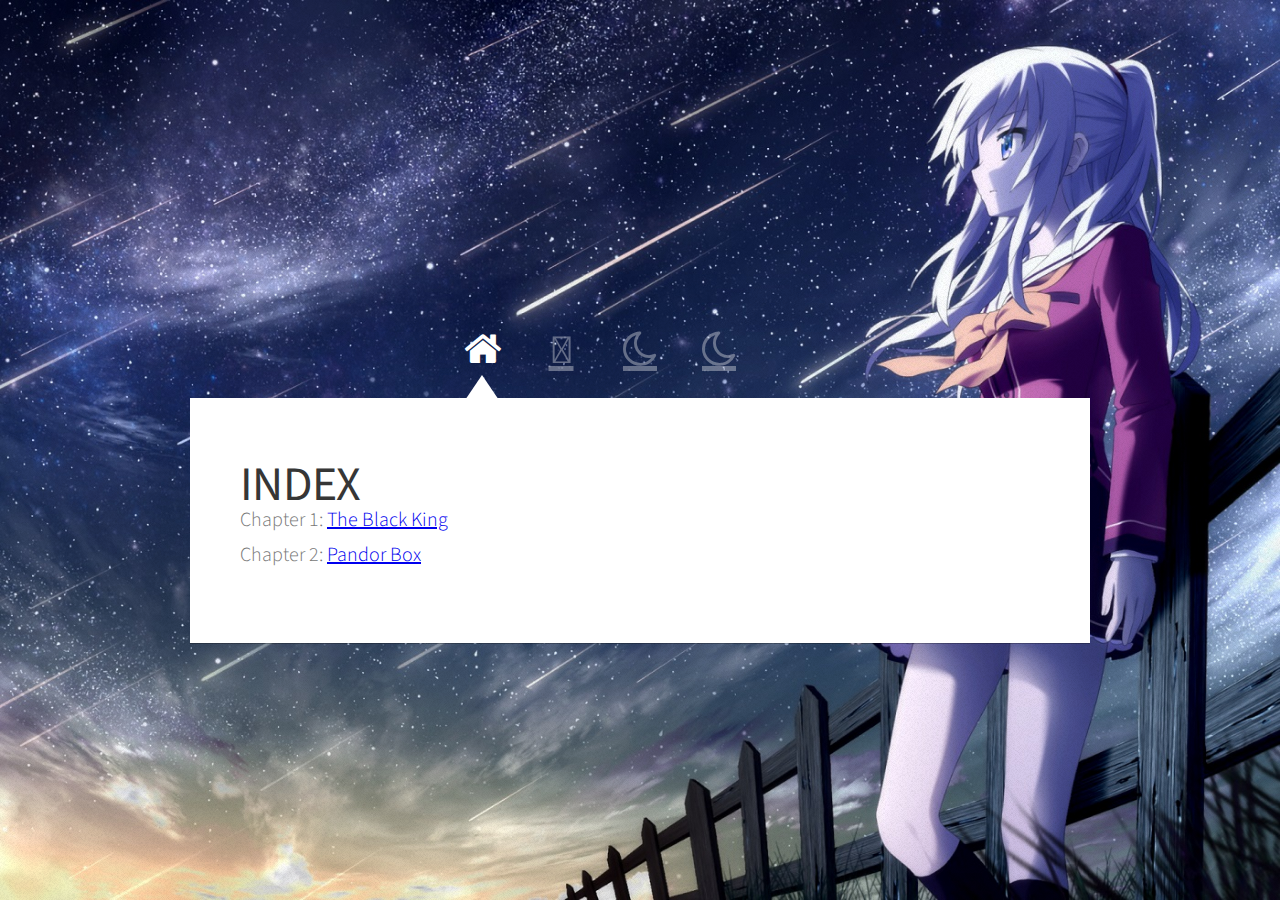
==== commit 94ebe4ac: "made a some changes" ====
--- a/story.html
+++ b/story.html
@@ -16,7 +16,8 @@
 
             <!-- Nav -->
             <nav id="nav">
-                <a href="#test" class="icon fa-home active"><span>About</span></a>
+                <a href="#index" class="icon fa-home active"></a>
+                <a href="#bookOne" class="fas fa-book"><span>About</span></a>
                 <a href="#chOne" class="fa fa-moon-o"><span>Chapter 1</span></a>
                 <a href="#chTwo" class="fa fa-moon-o"><span>Chapter 2</span></a>
                 <!-- <i class="fas fa-chess-king"></i> -->
@@ -27,11 +28,23 @@
 
             <!-- Main -->
             <div id="main">
+                <!-- Link to Page -->
+                    <article id="index" class="panel">
+                        <h1>INDEX</h1>
+                        <ol>
+                            <li>
+                                Chapter 1: <a href="#chOne">The Black King</a>
+                            </li>
+                            <li>
+                                Chapter 2: <a href="#chTwo">Pandor Box</a>
+                            </li>
+                        </ol>
+                    </article>
 
                 <!-- The King Serise -->
-                    <article id="test" class="panel" class="king">
+                    <article id="bookOne" class="panel" class="king">
                         <header>
-                            <h1>The Black King</h1>
+                            <h2>The Black King</h2>
                             <p>
                                 Lorem ipsum dolor sit amet, consectetur adipiscing elit. Proin neque arcu, vestibulum sed porttitor vitae, malesuada id mauris. Vivamus porttitor interdum mauris eget semper. Nunc elementum blandit massa tincidunt rutrum. Cras enim risus, mollis at tristique eget, vestibulum ut ipsum. In id malesuada mauris. Vestibulum ante ipsum primis in faucibus orci luctus et ultrices posuere cubilia Curae; Duis dapibus massa eu tincidunt convallis. Nunc viverra diam metus, id porta nunc accumsan eget. Aenean a dolor quis tortor porta hendrerit sit amet id magna. Curabitur enim augue, laoreet fringilla tempus ac, sodales quis nisl. Nam at dolor in tortor tincidunt dictum. Aliquam dapibus lectus vel nulla rhoncus tempus.
                             </p>
@@ -46,7 +59,7 @@
                 <!-- Chapter 1 -->
                     <article id="chOne" class="panel">
                         <header>
-                            <h2>Chapter 1: the black king</h2>
+                            <h3>Chapter 1: the black king</h3>
                             <!-- <p>IT Student at Madison Area Technical College</p> -->
                         </header>
                         <p>
@@ -86,7 +99,7 @@
                 <!-- Chapter 2 -->
                     <article id="chTwo" class="panel">
                         <header>
-                            <h2>Chapter 2: pandor box</h2>
+                            <h3>Chapter 2: Pandor Box</h3>
                         </header>
                         <p>
                             Lorem ipsum dolor sit amet, consectetur adipiscing elit. Integer sodales vel eros sit amet ornare. Nam ullamcorper magna vitae luctus sollicitudin. Maecenas porta ut nisi non sollicitudin. Proin et imperdiet arcu. Vestibulum hendrerit elit quis lectus pellentesque, vel feugiat nunc malesuada. Sed nunc justo, vestibulum non suscipit eget, pellentesque nec metus. Donec porta semper quam, non volutpat massa convallis aliquam.
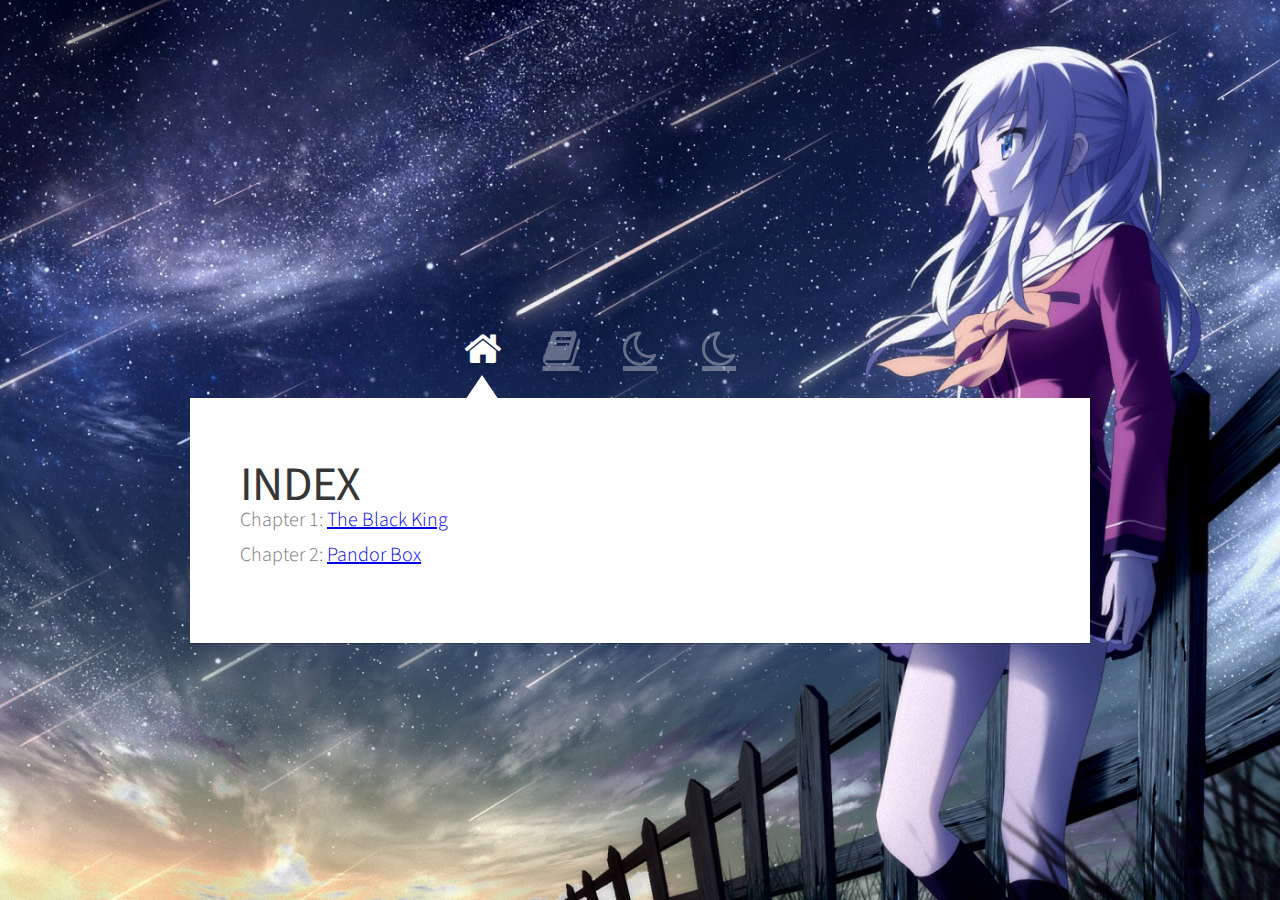
==== commit b3f77233: "trying to copy link as nav" ====
--- a/story.html
+++ b/story.html
@@ -17,7 +17,7 @@
             <!-- Nav -->
             <nav id="nav">
                 <a href="#index" class="icon fa-home active"></a>
-                <a href="#bookOne" class="fas fa-book"><span>About</span></a>
+                <a href="#bookOne" class="fa fa-book"><span>About</span></a>
                 <a href="#chOne" class="fa fa-moon-o"><span>Chapter 1</span></a>
                 <a href="#chTwo" class="fa fa-moon-o"><span>Chapter 2</span></a>
                 <!-- <i class="fas fa-chess-king"></i> -->
@@ -31,7 +31,7 @@
                 <!-- Link to Page -->
                     <article id="index" class="panel">
                         <h1>INDEX</h1>
-                        <ol>
+                        <ol class="test">
                             <li>
                                 Chapter 1: <a href="#chOne">The Black King</a>
                             </li>
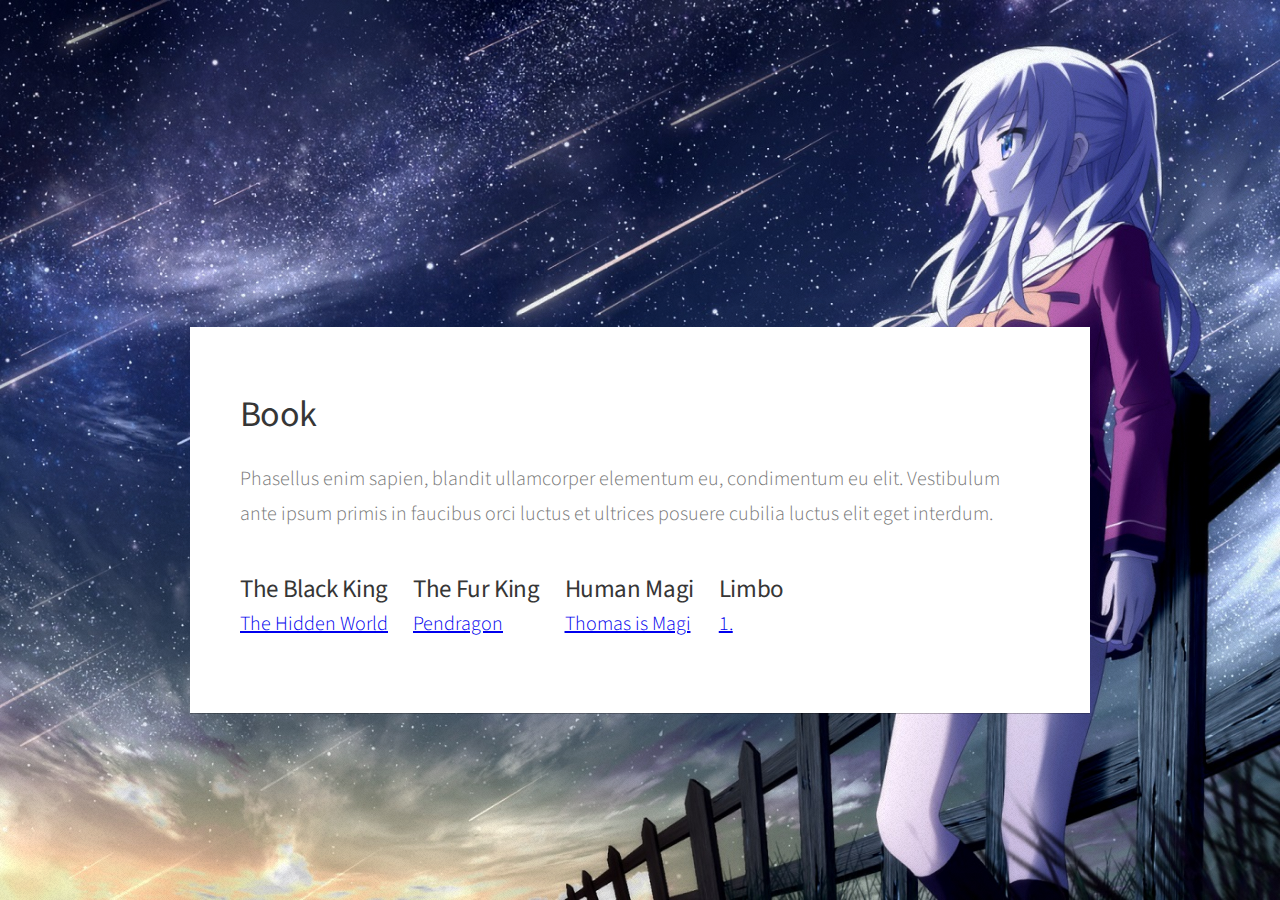
==== commit 4694dc98: "Add Link More Link" ====
--- a/story.html
+++ b/story.html
@@ -1,7 +1,7 @@
 <!DOCTYPE html>
 <html lang="en" dir="ltr">
     <head>
-        <title>Characters</title>
+        <title>Story</title>
 		<meta charset="utf-8" />
 		<meta name="viewport" content="width=device-width, initial-scale=1" />
 		<!--[if lte IE 8]><script src="assets/js/ie/html5shiv.js"></script><![endif]-->
@@ -16,10 +16,10 @@
 
             <!-- Nav -->
             <nav id="nav">
-                <a href="#index" class="icon fa-home active"></a>
+                <!-- <a href="#index" class="icon fa-home active"></a>
                 <a href="#bookOne" class="fa fa-book"><span>About</span></a>
                 <a href="#chOne" class="fa fa-moon-o"><span>Chapter 1</span></a>
-                <a href="#chTwo" class="fa fa-moon-o"><span>Chapter 2</span></a>
+                <a href="#chTwo" class="fa fa-moon-o"><span>Chapter 2</span></a> -->
                 <!-- <i class="fas fa-chess-king"></i> -->
                 <!-- <i class="glyphicon glyphicon-king"></i> -->
                 <!-- <i class="fi-crown"></i> -->
@@ -28,8 +28,48 @@
 
             <!-- Main -->
             <div id="main">
+                <!-- Books & Chapter -->
+                <article id="bookStory" class="panel">
+                    <header>
+                        <h2>Book</h2>
+                    </header>
+                    <p>
+                        Phasellus enim sapien, blandit ullamcorper elementum eu, condimentum eu elit.
+                        Vestibulum ante ipsum primis in faucibus orci luctus et ultrices posuere cubilia
+                        luctus elit eget interdum.
+                    </p>
+                    <section>
+                        <div class="row">
+                            <div class="book">
+                                <h4>The Black King</h4>
+                                <div class="chapters">
+                                    <a href="bk1">The Hidden World</a>
+                                </div>
+                            </div>
+                            <div class="book">
+                                <h4>The Fur King</h4>
+                                <div class="chapters">
+                                    <a href="fk1">Pendragon</a>
+                                </div>
+                            </div>
+                            <div class="book">
+                                <h4>Human Magi</h4>
+                                <div class="chapters">
+                                    <a href="hm1">Thomas is Magi</a>
+                                </div>
+                            </div>
+                            <div class="book">
+                                <h4>Limbo</h4>
+                                <div class="chapters">
+                                    <a href="lo1">1. </a>
+                                </div>
+                            </div>
+                        </div>
+                    </section>
+                </article>
+
                 <!-- Link to Page -->
-                    <article id="index" class="panel">
+                    <!-- <article id="index" class="panel">
                         <h1>INDEX</h1>
                         <ol class="test">
                             <li>
@@ -39,7 +79,7 @@
                                 Chapter 2: <a href="#chTwo">Pandor Box</a>
                             </li>
                         </ol>
-                    </article>
+                    </article> -->
 
                 <!-- The King Serise -->
                     <article id="bookOne" class="panel" class="king">
